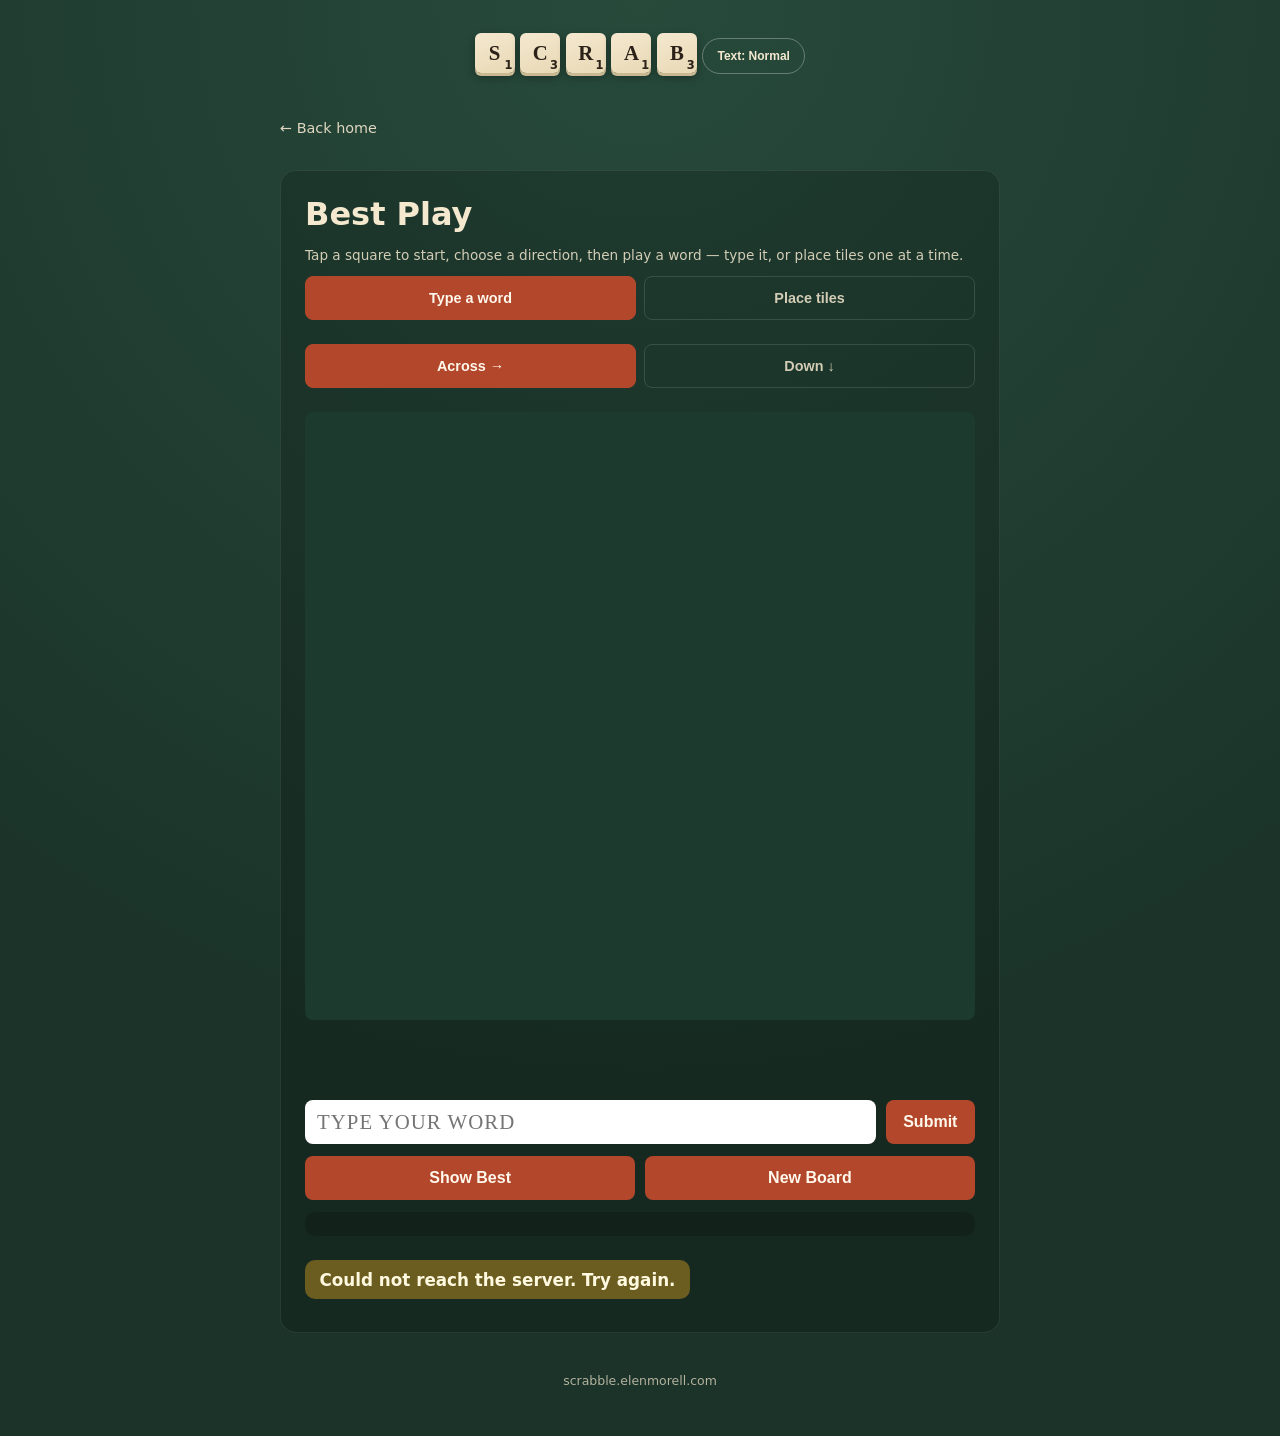
==== best-play/index.html @ 9b2c78cc "Cache-bust style.css so browsers pick up CSS fixes without a hard refresh The last several Best Play" ====
<!doctype html>
<html lang="en">
<head>
  <meta charset="utf-8">
  <meta name="viewport" content="width=device-width, initial-scale=1">
  <title>Best Play — Scrabble Games</title>
  <link rel="stylesheet" href="/assets/style.css?v=2">
  <script src="/assets/a11y.js"></script>
</head>
<body>
  <div class="wrap wrap-wide">
    <header class="site">
      <a href="/">
        <div class="logo">
          <span class="tile">S<span class="pts">1</span></span>
          <span class="tile">C<span class="pts">3</span></span>
          <span class="tile">R<span class="pts">1</span></span>
          <span class="tile">A<span class="pts">1</span></span>
          <span class="tile">B<span class="pts">3</span></span>
        </div>
      </a>
    </header>

    <a class="back-link" href="/">&larr; Back home</a>

    <main class="panel">
      <h1 style="margin-top:0;">Best Play</h1>
      <p class="hint" style="margin-top:-0.5rem;">Tap a square to start, choose a direction, then play a word &mdash; type it, or place tiles one at a time.</p>

      <div class="mode-toggle" role="group" aria-label="Input mode">
        <button type="button" class="mode-btn active" data-mode="type">Type a word</button>
        <button type="button" class="mode-btn" data-mode="place">Place tiles</button>
      </div>

      <div class="mode-toggle" role="group" aria-label="Direction">
        <button type="button" class="mode-btn active" data-dir="across">Across &rarr;</button>
        <button type="button" class="mode-btn" data-dir="down">Down &darr;</button>
      </div>

      <div class="board-wrap">
        <div class="board" id="board"></div>
      </div>

      <div class="rack" id="rack"></div>

      <form class="lookup-form" id="type-form" autocomplete="off">
        <input
          type="text"
          id="type-input"
          name="word"
          maxlength="15"
          pattern="[A-Za-z]+"
          placeholder="Type your word"
          autocomplete="off"
        >
        <button type="submit" id="type-submit-btn">Submit</button>
      </form>

      <div class="bw-actions" id="place-actions" hidden>
        <button type="button" id="done-btn">Done</button>
        <button type="button" id="clear-btn">Clear</button>
      </div>

      <div class="bw-actions">
        <button type="button" id="show-best-btn">Show Best</button>
        <button type="button" id="new-board-btn">New Board</button>
      </div>

      <div id="blank-picker" class="blank-picker" hidden></div>

      <div class="result" id="result"></div>
    </main>

    <footer class="site">scrabble.elenmorell.com</footer>
  </div>

  <script src="/assets/bestplay.js"></script>
</body>
</html>
---- assets/style.css ----
:root {
  color-scheme: light dark;
  --board: #274a3b;
  --board-line: #1c3a2d;
  --tile: #f4e8cf;
  --tile-shadow: #c9b891;
  --ink: #2b2118;
  --ink-soft: #6b5c48;
  --accent: #b3472b;
  --accent-ink: #fff8ec;
  --page-bg: #1b3329;
  --font-scale: 1;
}

* { box-sizing: border-box; }

html, body {
  margin: 0;
  min-height: 100%;
}

html {
  /* Driven by the on-page text-size toggle (assets/a11y.js) so everything sized
     in rem — including tile boxes — scales together with the text, instead of
     the OS/browser boosting glyph size independently of box size. */
  font-size: calc(100% * var(--font-scale));
}

body {
  font-family: "Segoe UI", system-ui, -apple-system, sans-serif;
  background: radial-gradient(circle at 50% 0%, var(--board) 0%, var(--page-bg) 70%);
  color: var(--tile);
  min-height: 100vh;
  display: flex;
  flex-direction: column;
  align-items: center;
  padding: 1.5rem 1rem 3rem;
}

.wrap {
  width: 100%;
  max-width: 640px;
  margin: 0 auto;
}

/* The 15x15 board needs more room than this site's usual narrow single-column
   pages -- at 640px it fell a few px short of fitting inside main.panel's own
   padding, clipping the last column and forcing an unwanted scroll on desktop. */
.wrap.wrap-wide {
  max-width: 720px;
}

header.site {
  text-align: center;
  margin-bottom: 2rem;
}

header.site a {
  text-decoration: none;
  color: inherit;
}

.logo {
  display: inline-flex;
  gap: 0.35rem;
  flex-wrap: wrap;
  justify-content: center;
}

.logo .tile {
  width: 2.5rem;
  height: 2.5rem;
  font-size: 1.3rem;
}

.tile {
  background: linear-gradient(160deg, var(--tile), #e8d9b5);
  color: var(--ink);
  border-radius: 6px;
  box-shadow: 0 3px 0 var(--tile-shadow), 0 4px 8px rgba(0,0,0,0.35);
  display: inline-flex;
  align-items: center;
  justify-content: center;
  font-weight: 700;
  font-family: Georgia, "Times New Roman", serif;
  position: relative;
  text-transform: uppercase;
}

.tile .pts {
  position: absolute;
  bottom: 0.12em;
  right: 0.2em;
  font-size: 0.55em;
  font-weight: 600;
  font-family: system-ui, sans-serif;
}

.tagline {
  color: var(--tile);
  opacity: 0.85;
  font-size: 0.95rem;
  margin-top: 0.75rem;
}

.text-size-btn {
  margin-top: 0.9rem;
  font-size: 0.75rem;
  font-weight: 700;
  padding: 0.4rem 0.9rem;
  min-height: 2.25rem;
  border-radius: 999px;
  border: 1px solid rgba(255,255,255,0.3);
  background: transparent;
  color: var(--tile);
  cursor: pointer;
}

.text-size-btn:hover,
.text-size-btn:focus-visible {
  background: rgba(255,255,255,0.14);
}

.card-grid {
  display: grid;
  grid-template-columns: 1fr 1fr;
  gap: 1rem;
}

@media (max-width: 480px) {
  .card-grid { grid-template-columns: 1fr; }
}

html[data-text-size="large"] .card-grid,
html[data-text-size="xlarge"] .card-grid {
  grid-template-columns: 1fr;
}

.card {
  background: linear-gradient(160deg, var(--tile), #e8d9b5);
  color: var(--ink);
  border-radius: 12px;
  box-shadow: 0 4px 0 var(--tile-shadow), 0 6px 14px rgba(0,0,0,0.35);
  padding: 1.25rem;
  text-decoration: none;
  display: flex;
  flex-direction: column;
  gap: 0.5rem;
  transition: transform 0.12s ease;
}

a.card:hover, a.card:focus-visible {
  transform: translateY(-2px);
}

.card .letter-tile {
  width: 2.75rem;
  height: 2.75rem;
  font-size: 1.4rem;
  align-self: flex-start;
}

.card h2 {
  margin: 0;
  font-size: 1.15rem;
}

.card p {
  margin: 0;
  font-size: 0.88rem;
  color: var(--ink-soft);
  line-height: 1.35;
}

.card.disabled {
  opacity: 0.62;
  cursor: default;
  filter: grayscale(0.35);
}

.badge {
  align-self: flex-start;
  font-size: 0.68rem;
  font-weight: 700;
  letter-spacing: 0.04em;
  text-transform: uppercase;
  padding: 0.15rem 0.5rem;
  border-radius: 999px;
  background: var(--board);
  color: var(--tile);
}

.badge.soon {
  background: var(--ink-soft);
}

main.panel {
  background: rgba(0,0,0,0.18);
  border: 1px solid rgba(255,255,255,0.08);
  border-radius: 16px;
  padding: 1.5rem;
}

.back-link {
  display: inline-flex;
  align-items: center;
  min-height: 2.75rem;
  margin-bottom: 1.25rem;
  color: var(--tile);
  opacity: 0.9;
  text-decoration: none;
  font-size: 0.9rem;
}

.back-link:hover { opacity: 1; }

.lookup-form {
  display: flex;
  gap: 0.6rem;
  margin-bottom: 0.75rem;
}

.lookup-form[hidden] {
  /* Same [hidden]-vs-author-display bug as .bw-actions[hidden] above --
     without this, #type-form still rendered in Place mode. */
  display: none;
}

.lookup-form input[type="text"] {
  flex: 1;
  font-size: 1.3rem;
  padding: 0.6rem 0.75rem;
  min-height: 2.75rem;
  border-radius: 8px;
  border: none;
  font-family: Georgia, serif;
  text-transform: uppercase;
  letter-spacing: 0.05em;
  min-width: 0;
}

.lookup-form button {
  font-size: 1rem;
  font-weight: 700;
  padding: 0.6rem 1.1rem;
  min-height: 2.75rem;
  border-radius: 8px;
  border: none;
  background: var(--accent);
  color: var(--accent-ink);
  cursor: pointer;
}

.lookup-form button:disabled {
  opacity: 0.6;
  cursor: default;
}

.result {
  margin-top: 1.5rem;
  min-height: 3rem;
}

.result-tiles {
  display: flex;
  flex-wrap: wrap;
  gap: 0.4rem;
  margin-bottom: 0.9rem;
}

.result-tiles .tile {
  width: 2.4rem;
  height: 2.4rem;
  font-size: 1.15rem;
}

.verdict {
  font-weight: 700;
  font-size: 1.05rem;
  padding: 0.6rem 0.9rem;
  border-radius: 10px;
  display: inline-block;
}

.verdict.valid {
  background: #1f6b45;
  color: #eafff2;
}

.verdict.invalid {
  background: #7a2020;
  color: #ffecec;
}

.verdict.error {
  background: #6b5c1f;
  color: #fff9e0;
}

.hint {
  opacity: 0.85;
  font-size: 0.85rem;
  margin-top: 0.75rem;
}

.mode-toggle {
  display: flex;
  gap: 0.5rem;
  margin-bottom: 1.5rem;
  flex-wrap: wrap;
}

.mode-btn {
  flex: 1;
  min-width: 140px;
  min-height: 2.75rem;
  font-size: 0.9rem;
  font-weight: 700;
  padding: 0.55rem 0.8rem;
  border-radius: 8px;
  border: 1px solid rgba(255,255,255,0.15);
  background: transparent;
  color: var(--tile);
  cursor: pointer;
  opacity: 0.85;
}

.mode-btn.active {
  background: var(--accent);
  border-color: var(--accent);
  color: var(--accent-ink);
  opacity: 1;
}

.mode-btn:disabled {
  cursor: not-allowed;
  opacity: 0.4;
}

.mode-btn.active:disabled {
  opacity: 0.7;
}

.rack {
  display: grid;
  /* auto-fit + a real minmax floor (not 0) means tiles shrink to fit 7 across
     on a normal-size narrow phone, but if text is scaled way up (our toggle,
     or an OS/browser text-size boost we can't detect), columns stop shrinking
     below a legible minimum and extra tiles wrap to another row instead of
     clipping or overlapping. */
  grid-template-columns: repeat(auto-fit, minmax(2.3rem, 1fr));
  gap: 0.5rem;
  max-width: 24rem;
  min-height: 2rem;
  margin: 1.5rem auto;
  justify-content: center;
}

.rack .tile {
  width: 100%;
  height: auto;
  aspect-ratio: 1 / 1;
  font-size: clamp(0.8rem, 6vw, 1.35rem);
}

.tile.blank {
  background: linear-gradient(160deg, #efe6d0, #d9cba0);
  color: var(--ink-soft);
}

.bw-actions {
  display: flex;
  gap: 0.6rem;
  flex-wrap: wrap;
  margin-bottom: 0.75rem;
}

.bw-actions[hidden] {
  /* [hidden] is normally display:none via the UA stylesheet, but the plain
     .bw-actions rule above has equal specificity and comes from author CSS,
     so it was winning and rendering this row (e.g. Done/Clear in Type mode)
     even while hidden. Need higher specificity to actually hide it. */
  display: none;
}

.bw-actions button {
  flex: 1;
  min-width: 120px;
  min-height: 2.75rem;
  font-size: 1rem;
  font-weight: 700;
  padding: 0.6rem 1.1rem;
  border-radius: 8px;
  border: none;
  background: var(--accent);
  color: var(--accent-ink);
  cursor: pointer;
}

.bw-actions button:disabled {
  opacity: 0.6;
  cursor: default;
}

.verdict .badge {
  margin-left: 0.4rem;
  vertical-align: middle;
}

footer.site {
  margin-top: 2.5rem;
  text-align: center;
  font-size: 0.78rem;
  opacity: 0.7;
}

@media (prefers-contrast: more) {
  .tagline, .hint, .back-link, footer.site { opacity: 1; }
  .card.disabled { opacity: 0.8; }
  main.panel { border-color: rgba(255,255,255,0.3); }
}

/* In the larger text modes, letters and point values should take up a bigger
   share of each tile, not just scale up at the same ratio as the tile box.
   The box has to grow along with the font (not stay fixed) or the letter and
   the point-value badge collide/overflow the rounded corners. */
html[data-text-size="large"] .logo .tile { width: 2.85rem; height: 2.85rem; font-size: 1.6rem; }
html[data-text-size="xlarge"] .logo .tile { width: 3.3rem; height: 3.3rem; font-size: 2rem; }

html[data-text-size="large"] .card .letter-tile { width: 3.15rem; height: 3.15rem; font-size: 1.75rem; }
html[data-text-size="xlarge"] .card .letter-tile { width: 3.6rem; height: 3.6rem; font-size: 2.15rem; }

html[data-text-size="large"] .result-tiles .tile { width: 2.75rem; height: 2.75rem; font-size: 1.55rem; }
html[data-text-size="xlarge"] .result-tiles .tile { width: 3.15rem; height: 3.15rem; font-size: 1.9rem; }

html[data-text-size="large"] .rack .tile { font-size: clamp(1.05rem, 8vw, 1.85rem); }
html[data-text-size="xlarge"] .rack .tile { font-size: clamp(1.25rem, 9.5vw, 2.3rem); }

html[data-text-size="large"] .rack { grid-template-columns: repeat(auto-fit, minmax(3rem, 1fr)); }
html[data-text-size="xlarge"] .rack { grid-template-columns: repeat(auto-fit, minmax(3.6rem, 1fr)); }

html[data-text-size="large"] .pts { font-size: 0.58em; }
html[data-text-size="xlarge"] .pts { font-size: 0.62em; }

.board-wrap {
  overflow-x: auto;
  margin: 1rem 0;
  /* A 15x15 board won't fit a narrow phone at a legible size -- horizontal
     scroll here is an accepted, deliberate tradeoff, not a bug to chase away. */
}

.board {
  display: grid;
  /* Fixed-size tracks, not minmax(...,1fr) -- 1fr tracks can't actually grow
     under width:max-content (no free space to distribute), so with variable
     content (2-letter premium labels vs empty cells) columns ended up wildly
     uneven widths instead of a uniform grid. */
  grid-template-columns: repeat(15, 2.4rem);
  grid-template-rows: repeat(15, 2.4rem);
  gap: 2px;
  margin: 0 auto;
  background: var(--board-line);
  padding: 2px;
  border-radius: 8px;
}

.cell {
  all: unset;
  box-sizing: border-box;
  display: flex;
  align-items: center;
  justify-content: center;
  width: 100%;
  height: 100%;
  overflow: hidden;
  background: var(--board);
  color: var(--tile);
  cursor: pointer;
  border-radius: 2px;
}

.cell:disabled {
  cursor: default;
}

.premium-label {
  font-size: 0.62rem;
  font-weight: 700;
  opacity: 0.85;
  font-family: system-ui, sans-serif;
}

.cell.dl { background: #2f6fae; }
.cell.tl { background: #1f4f7a; }
.cell.dw { background: #b3472b; }
.cell.tw { background: #7a2020; }
.cell.star { background: #b3472b; }
.cell.star .premium-label { font-size: 1rem; }

.cell .tile {
  width: 100%;
  height: 100%;
  font-size: 1.15rem;
  border-radius: 2px;
}

@media (max-width: 640px) {
  .board {
    grid-template-columns: repeat(15, 1.9rem);
    grid-template-rows: repeat(15, 1.9rem);
  }
  .cell .tile { font-size: 0.9rem; }
  .premium-label { font-size: 0.5rem; }
  .cell.star .premium-label { font-size: 0.8rem; }
}

.cell.selected {
  outline: 3px solid var(--accent-ink);
  outline-offset: -3px;
}

.cell.pending .tile {
  /* var(--accent-ink) is a pale cream, almost the same tone as the tile itself
     -- barely visible. Use the site's accent red-orange instead, which
     actually contrasts against a cream tile. */
  box-shadow: 0 0 0 2px var(--accent) inset;
  opacity: 0.85;
}

/* Marks whichever tiles were placed by the most recent play -- a manual
   submit or Show Best -- distinct from .pending's in-progress look since
   these are already committed to the board. A warm gold barely showed up
   against the tile's own cream background -- needs a color that actually
   contrasts with it. */
.cell.just-played .tile {
  box-shadow: 0 0 0 2px #29b6d8 inset, 0 0 0 2px #29b6d8, 0 0 8px 2px rgba(41, 182, 216, 0.65);
}

button.tile {
  /* Strip native button chrome but leave background alone -- .tile's gradient
     rule (lower specificity) still needs to apply here. */
  border: none;
  padding: 0;
  font: inherit;
  cursor: pointer;
}

button.tile:disabled {
  /* Rack tiles are "disabled" (non-tappable) any time tapping isn't the current
     input method -- e.g. all of Type mode -- which is most of the time. They
     still need to read clearly then, so no opacity fade here; only a tile
     that's actually been placed this turn (.used) should look muted. */
  cursor: default;
}

button.tile.used {
  opacity: 0.35;
}

.blank-picker {
  margin: 0.75rem 0;
  padding: 0.75rem;
  background: rgba(0,0,0,0.18);
  border-radius: 10px;
  display: flex;
  flex-wrap: wrap;
  gap: 0.4rem;
  align-items: center;
}

.blank-letter-btn {
  min-width: 2.25rem;
  min-height: 2.25rem;
  font-weight: 700;
  border-radius: 6px;
  border: none;
  background: var(--tile);
  color: var(--ink);
  cursor: pointer;
}

html[data-text-size="large"] .board {
  grid-template-columns: repeat(15, 2.8rem);
  grid-template-rows: repeat(15, 2.8rem);
}
html[data-text-size="large"] .cell .tile { font-size: 1.35rem; }
html[data-text-size="xlarge"] .board {
  grid-template-columns: repeat(15, 3.2rem);
  grid-template-rows: repeat(15, 3.2rem);
}
html[data-text-size="xlarge"] .cell .tile { font-size: 1.55rem; }

@media (prefers-contrast: more) {
  .cell.selected { outline-width: 4px; }
  .cell.dl, .cell.tl, .cell.dw, .cell.tw, .cell.star { border: 1px solid rgba(255,255,255,0.5); }
}
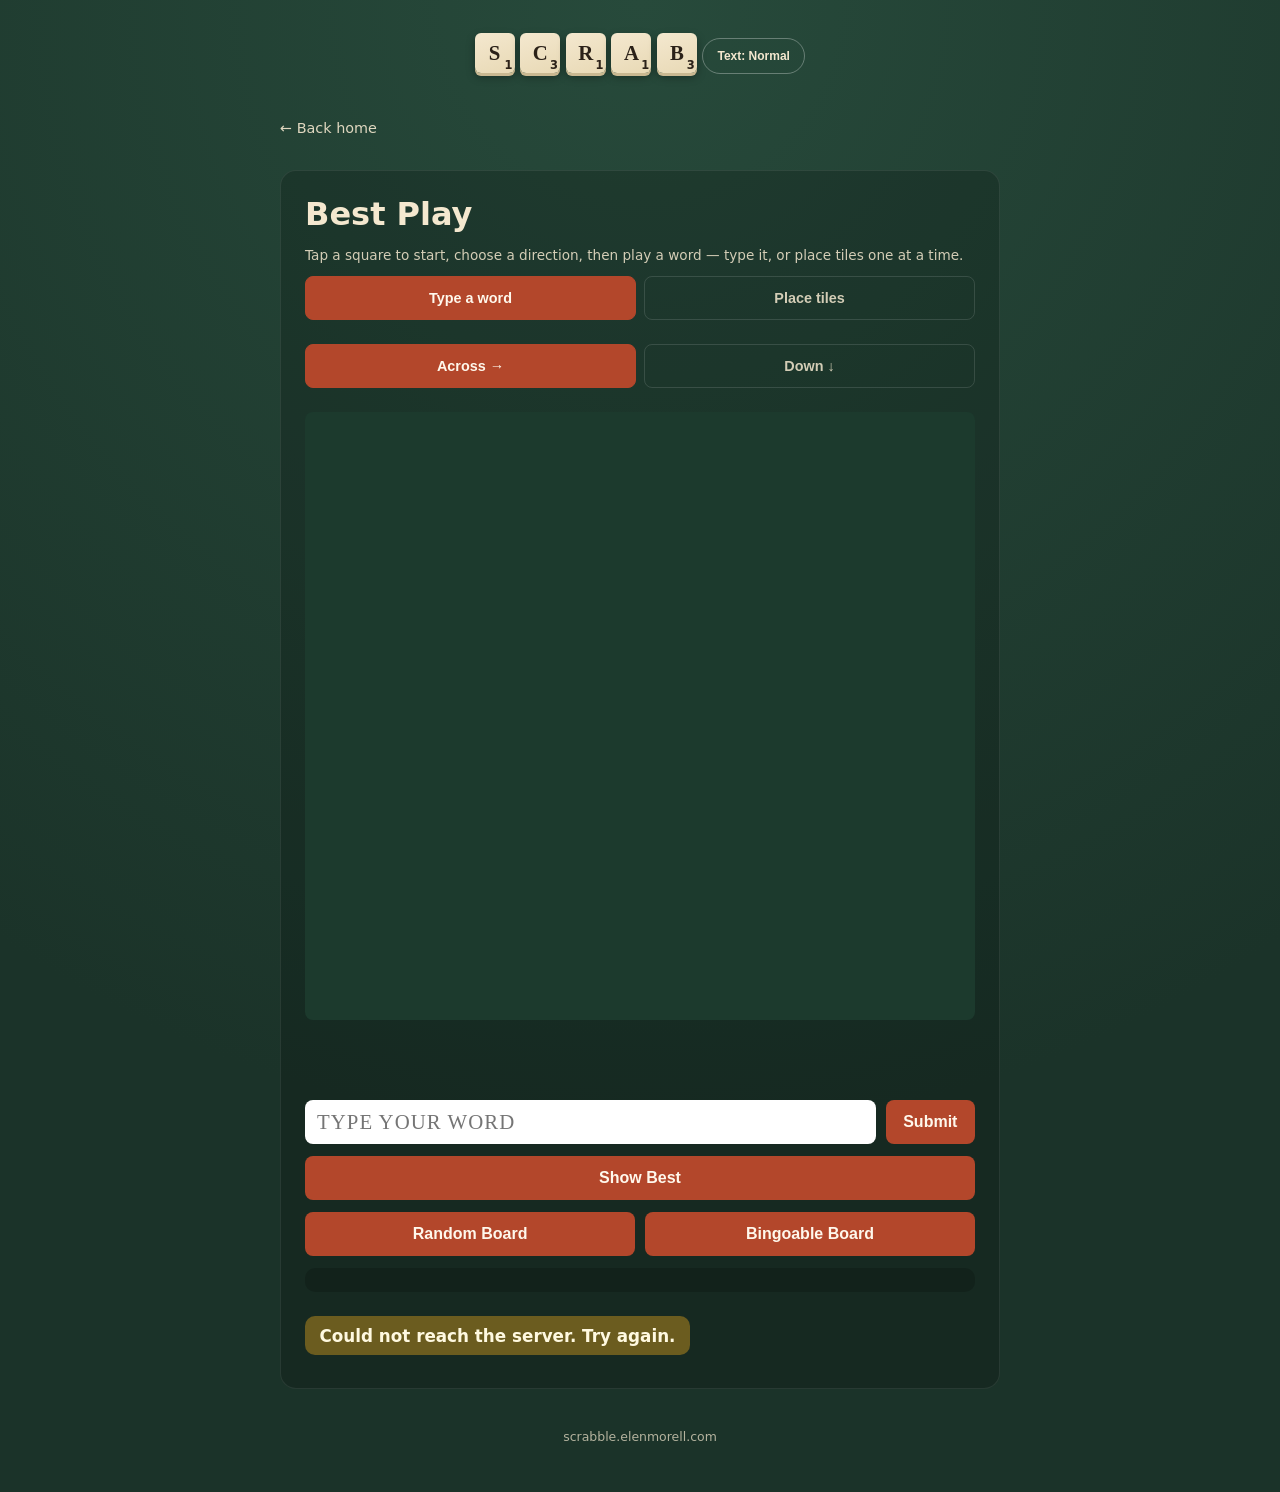
==== commit b7f473b2: "Split New Board into Random Board and Bingoable Board Bingoable Board deals a rack guaranteed to hav" ====
--- a/best-play/index.html
+++ b/best-play/index.html
@@ -4,7 +4,7 @@
   <meta charset="utf-8">
   <meta name="viewport" content="width=device-width, initial-scale=1">
   <title>Best Play — Scrabble Games</title>
-  <link rel="stylesheet" href="/assets/style.css?v=2">
+  <link rel="stylesheet" href="/assets/style.css?v=3">
   <script src="/assets/a11y.js"></script>
 </head>
 <body>
@@ -63,7 +63,11 @@
 
       <div class="bw-actions">
         <button type="button" id="show-best-btn">Show Best</button>
-        <button type="button" id="new-board-btn">New Board</button>
+      </div>
+
+      <div class="bw-actions">
+        <button type="button" id="random-board-btn">Random Board</button>
+        <button type="button" id="bingo-board-btn">Bingoable Board</button>
       </div>
 
       <div id="blank-picker" class="blank-picker" hidden></div>
@@ -74,6 +78,6 @@
     <footer class="site">scrabble.elenmorell.com</footer>
   </div>
 
-  <script src="/assets/bestplay.js"></script>
+  <script src="/assets/bestplay.js?v=2"></script>
 </body>
 </html>
--- a/assets/style.css
+++ b/assets/style.css
@@ -343,12 +343,16 @@
 
 .rack {
   display: grid;
-  /* auto-fit + a real minmax floor (not 0) means tiles shrink to fit 7 across
-     on a normal-size narrow phone, but if text is scaled way up (our toggle,
-     or an OS/browser text-size boost we can't detect), columns stop shrinking
-     below a legible minimum and extra tiles wrap to another row instead of
-     clipping or overlapping. */
-  grid-template-columns: repeat(auto-fit, minmax(2.3rem, 1fr));
+  /* auto-fill (not auto-fit) + a real minmax floor (not 0) means tiles shrink
+     to fit 7 across on a normal-size narrow phone, but if text is scaled way
+     up (our toggle, or an OS/browser text-size boost we can't detect), columns
+     stop shrinking below a legible minimum and extra tiles wrap to another row
+     instead of clipping or overlapping. auto-fill specifically (rather than
+     auto-fit) matters once tiles start getting played off the rack in Best
+     Play: auto-fit collapses now-empty tracks and lets the remaining tiles
+     grow to fill the freed space; auto-fill keeps the empty tracks around so
+     the remaining tiles stay the same size and the rack just gets shorter. */
+  grid-template-columns: repeat(auto-fill, minmax(2.3rem, 1fr));
   gap: 0.5rem;
   max-width: 24rem;
   min-height: 2rem;
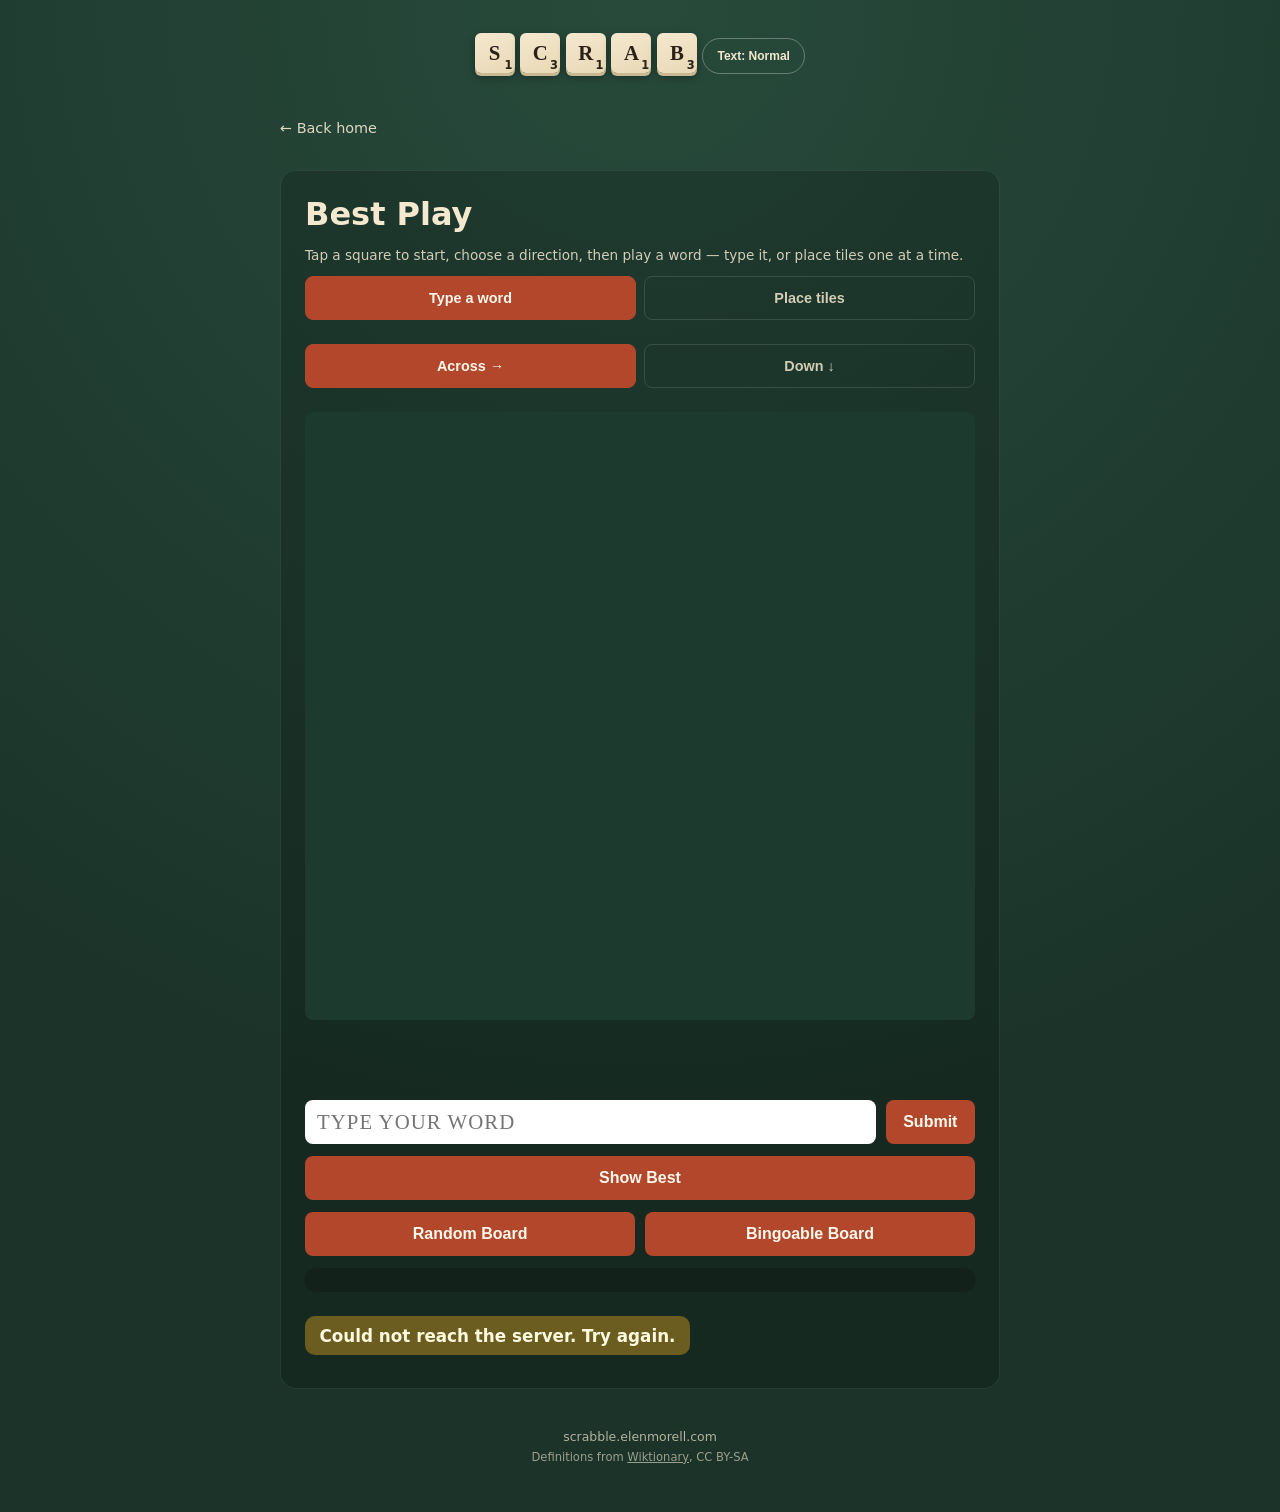
==== commit 05ef44e8: "Add word definitions to Look Up, Best Word, and Best Play Whenever a word is looked up, or reported " ====
--- a/best-play/index.html
+++ b/best-play/index.html
@@ -4,7 +4,7 @@
   <meta charset="utf-8">
   <meta name="viewport" content="width=device-width, initial-scale=1">
   <title>Best Play — Scrabble Games</title>
-  <link rel="stylesheet" href="/assets/style.css?v=3">
+  <link rel="stylesheet" href="/assets/style.css?v=4">
   <script src="/assets/a11y.js"></script>
 </head>
 <body>
@@ -75,9 +75,12 @@
       <div class="result" id="result"></div>
     </main>
 
-    <footer class="site">scrabble.elenmorell.com</footer>
+    <footer class="site">scrabble.elenmorell.com
+      <span class="attribution">Definitions from <a href="https://en.wiktionary.org">Wiktionary</a>, CC BY-SA</span>
+    </footer>
   </div>
 
+  <script src="/assets/define.js?v=1"></script>
   <script src="/assets/bestplay.js?v=2"></script>
 </body>
 </html>
--- a/assets/style.css
+++ b/assets/style.css
@@ -301,6 +301,39 @@
   opacity: 0.85;
   font-size: 0.85rem;
   margin-top: 0.75rem;
+}
+
+.definition {
+  margin-top: 0.85rem;
+  padding: 0.7rem 0.9rem;
+  font-size: 0.92rem;
+  line-height: 1.45;
+  color: var(--tile);
+  background: rgba(255, 255, 255, 0.06);
+  border-left: 3px solid var(--accent);
+  border-radius: 6px;
+}
+
+.definition strong {
+  letter-spacing: 0.02em;
+}
+
+.definition.loading,
+.definition.none {
+  font-style: italic;
+  opacity: 0.7;
+  border-left-color: var(--ink-soft);
+}
+
+.attribution {
+  display: block;
+  margin-top: 0.35rem;
+  font-size: 0.72rem;
+  opacity: 0.85;
+}
+
+.attribution a {
+  color: inherit;
 }
 
 .mode-toggle {
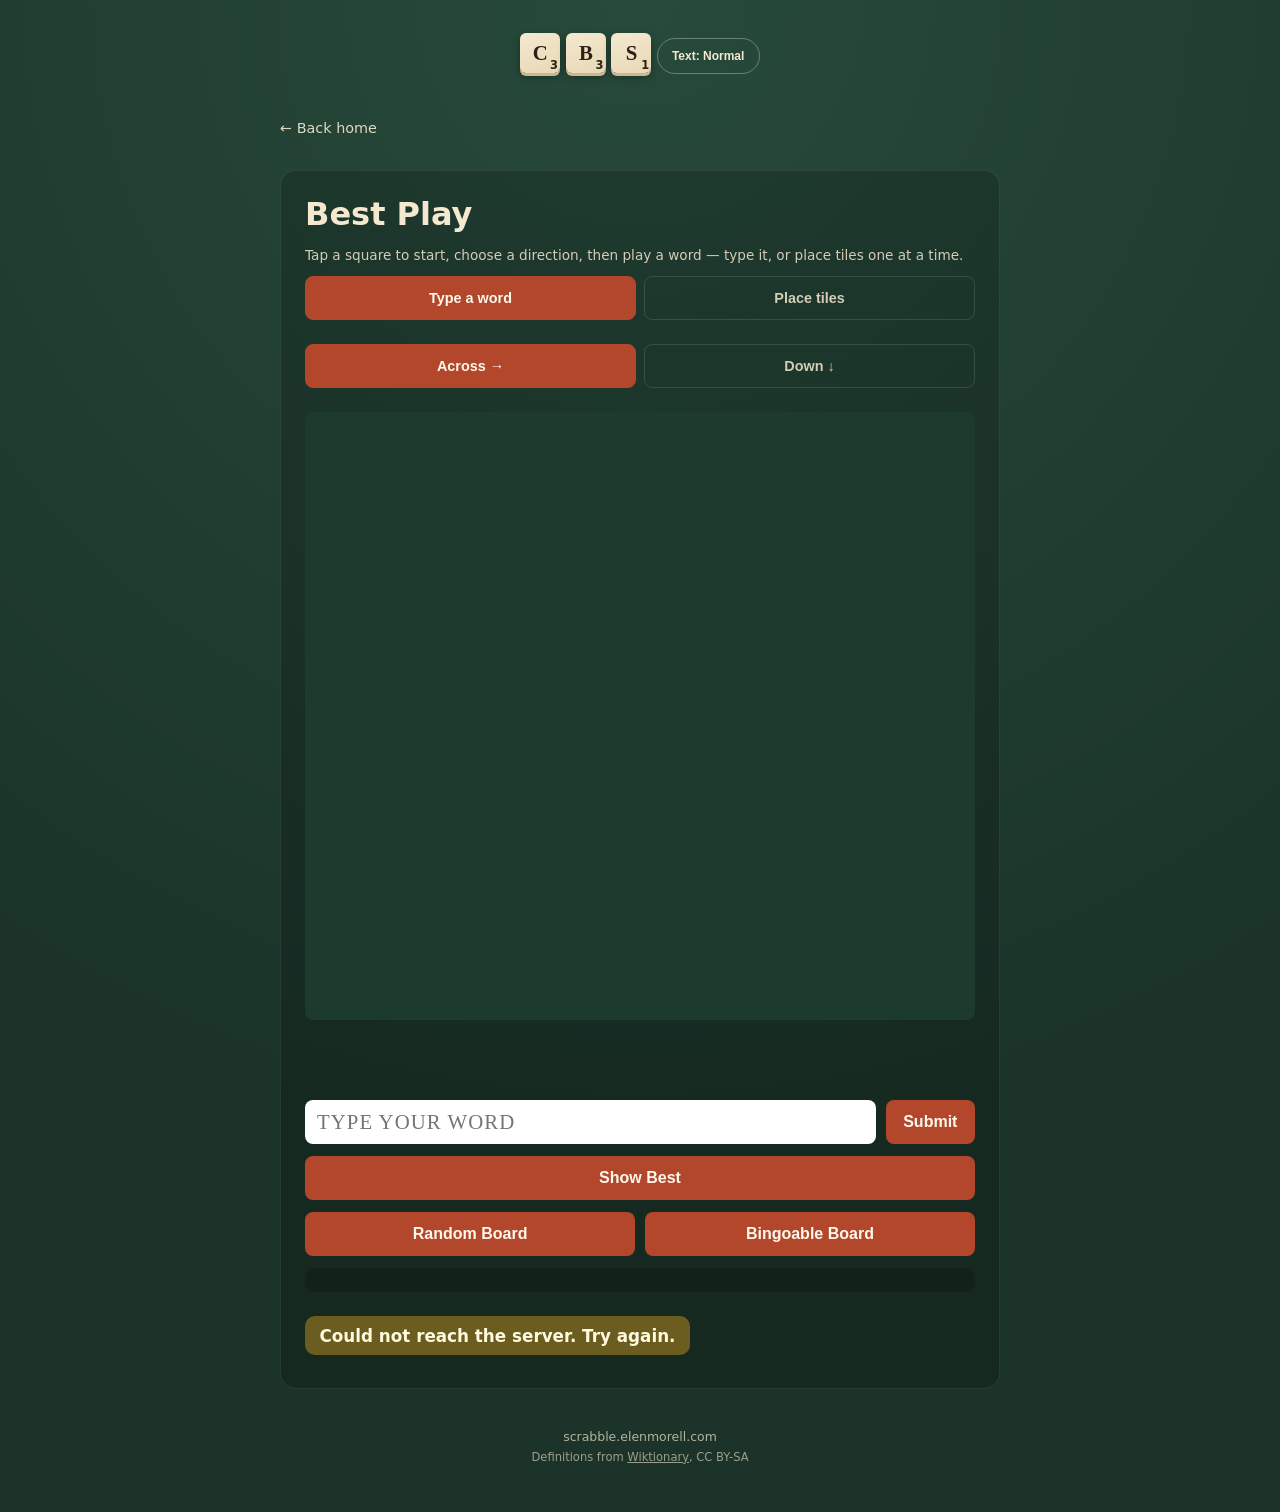
==== commit a0134d54: "Rebrand header to CBS / Coastal Bend Scrabble Co-Authored-By: Claude Opus 4.8 <noreply@anthropic.com" ====
--- a/best-play/index.html
+++ b/best-play/index.html
@@ -4,7 +4,7 @@
   <meta charset="utf-8">
   <meta name="viewport" content="width=device-width, initial-scale=1">
   <title>Best Play — Scrabble Games</title>
-  <link rel="stylesheet" href="/assets/style.css?v=4">
+  <link rel="stylesheet" href="/assets/style.css?v=5">
   <script src="/assets/a11y.js"></script>
 </head>
 <body>
@@ -12,11 +12,9 @@
     <header class="site">
       <a href="/">
         <div class="logo">
+          <span class="tile">C<span class="pts">3</span></span>
+          <span class="tile">B<span class="pts">3</span></span>
           <span class="tile">S<span class="pts">1</span></span>
-          <span class="tile">C<span class="pts">3</span></span>
-          <span class="tile">R<span class="pts">1</span></span>
-          <span class="tile">A<span class="pts">1</span></span>
-          <span class="tile">B<span class="pts">3</span></span>
         </div>
       </a>
     </header>
@@ -80,7 +78,7 @@
     </footer>
   </div>
 
-  <script src="/assets/define.js?v=1"></script>
+  <script src="/assets/define.js?v=2"></script>
   <script src="/assets/bestplay.js?v=2"></script>
 </body>
 </html>
--- a/assets/style.css
+++ b/assets/style.css
@@ -322,6 +322,15 @@
 .definition.none {
   font-style: italic;
   opacity: 0.7;
+  border-left-color: var(--ink-soft);
+}
+
+/* A root word pulled from a cross-reference definition ("plural of erbium" -> erbium),
+   shown indented just beneath the word that referenced it. */
+.definition.root {
+  margin-top: 0.35rem;
+  margin-left: 1.1rem;
+  font-size: 0.86rem;
   border-left-color: var(--ink-soft);
 }
 
